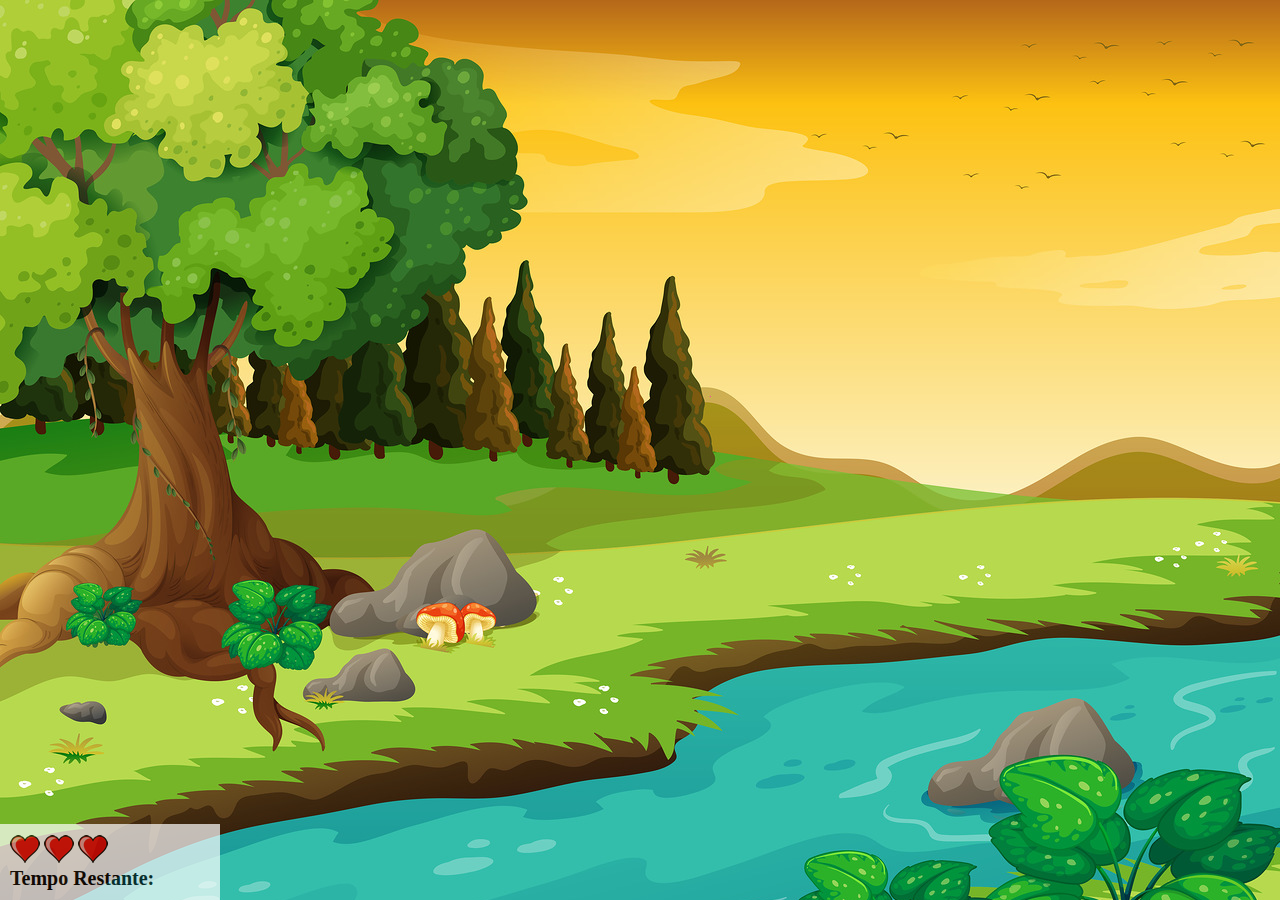
==== index.html @ 2ba8748e "first commit" ====
<!DOCTYPE html>
<html lang="pt-br">
<head>
    <meta charset="UTF-8">
    <meta name="viewport" content="width=device-width, initial-scale=1.0">
    <!-- CSS -->
    <link rel="stylesheet" href="style/style.css">
    <!-- Favicon -->
    <link rel="shortcut icon" href="img/mata_mosca.png" type="image/x-icon">
    <title>Mata Mosquito</title>
</head>
<body onresize="ajustarPalcoJogo()">
    <div class="painel">
        <div class="vidas">
            <img id="v1" draggable="false" src="img/coracao_cheio.png" alt="corações">
            <img id="v2" draggable="false" src="img/coracao_cheio.png" alt="corações">
            <img id="v3" draggable="false" src="img/coracao_cheio.png" alt="corações">
        </div>
        <div class="cronometro">
            Tempo Restante: <span id="cronometro"></span>
        </div>
    </div>


    
    <script src="js/engine.js" defer>
        document.getElementById('cronometro').innerHTML = state.time
    </script>
</body>
</html>
---- style/style.css ----
body {
    background-image: url('/img/bg.jpg');
    background-repeat: no-repeat;
    background-size: cover;
}


.mosquito-1 {
    width: 50px;
    height: 50px;
    
}

.mosquito-2 {
    width: 70px;
    height: 70px;
    
}

.mosquito-3 {
    width: 90px;
    height: 90px;
    
}

.ladoA {
    transform: scaleX(1);
}

.ladoB {
    transform: scaleX(-1);
}

.painel {
    position: absolute;
    width: 200px;
    padding: 10px;
    bottom: 0px;
    left: 0px;
    border-top: 1px solid #fff;
    background-color: #fff;
    opacity: 0.7;
    user-select: none;
}

.vidas {
    float: left;
    
}

.cronometro {
    float: left;
    font-size: 20px;
    font-weight: bold;
}

/* Button */
.reload {
    margin-bottom:50px
}
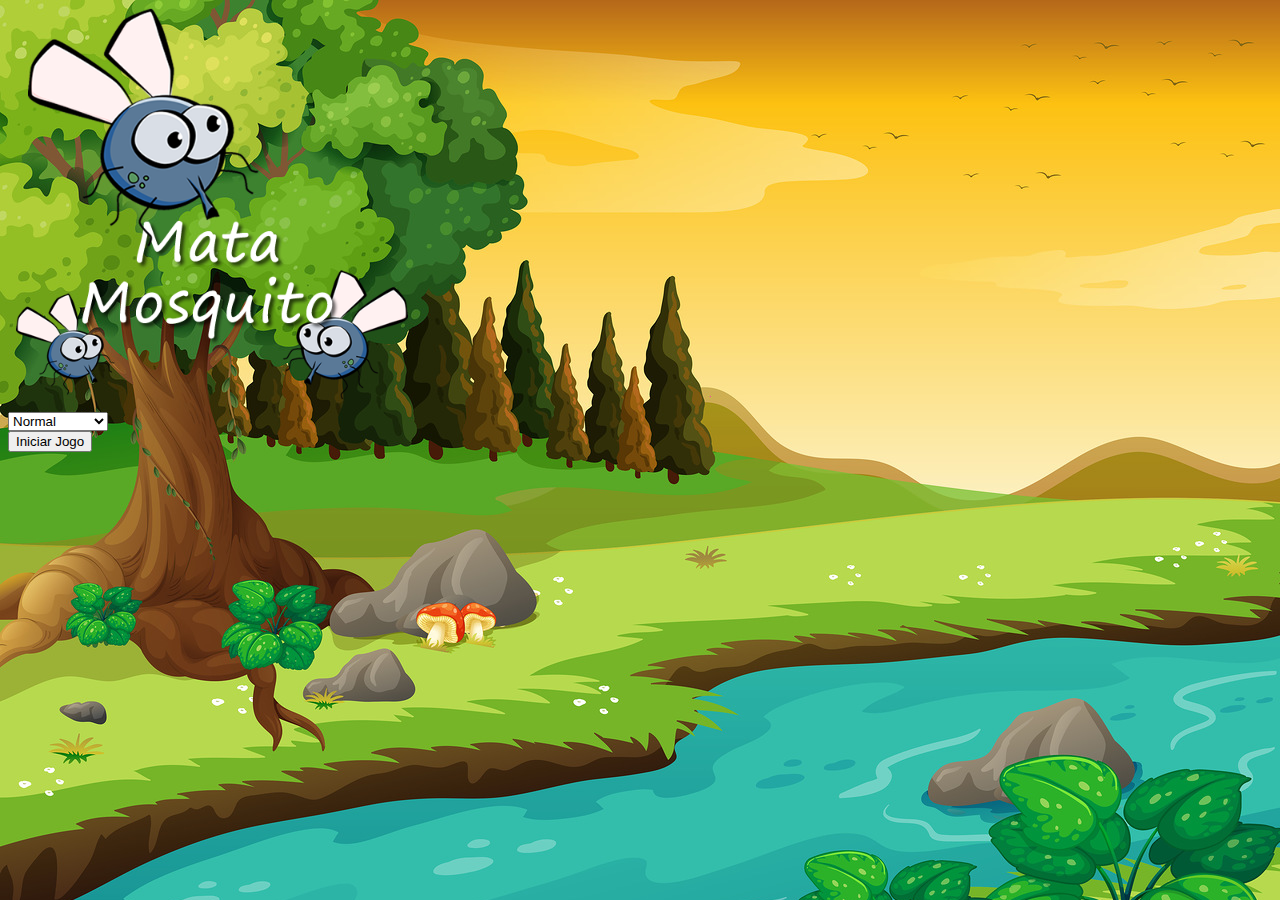
==== commit b0f6cb3b: "Project complete" ====
--- a/index.html
+++ b/index.html
@@ -3,28 +3,57 @@
 <head>
     <meta charset="UTF-8">
     <meta name="viewport" content="width=device-width, initial-scale=1.0">
-    <!-- CSS -->
-    <link rel="stylesheet" href="style/style.css">
     <!-- Favicon -->
     <link rel="shortcut icon" href="img/mata_mosca.png" type="image/x-icon">
     <title>Mata Mosquito</title>
+    <!-- Bootstrap -->
+    <link href="https://cdn.jsdelivr.net/npm/bootstrap@5.3.2/dist/css/bootstrap.min.css" 
+    rel="stylesheet" 
+    integrity="sha384-T3c6CoIi6uLrA9TneNEoa7RxnatzjcDSCmG1MXxSR1GAsXEV/Dwwykc2MPK8M2HN" 
+    crossorigin="anonymous">
+    <!-- CSS -->
+    <link rel="stylesheet" href="style/style.css">
+    <script>
+        function iniciarJogo(){
+            let nivel = document.getElementById('nivel').value
+            window.location.href = 'game.html?' + nivel
+        }
+        
+    </script>
 </head>
-<body onresize="ajustarPalcoJogo()">
-    <div class="painel">
-        <div class="vidas">
-            <img id="v1" draggable="false" src="img/coracao_cheio.png" alt="corações">
-            <img id="v2" draggable="false" src="img/coracao_cheio.png" alt="corações">
-            <img id="v3" draggable="false" src="img/coracao_cheio.png" alt="corações">
+<body>
+    <div class="container">
+        <div class="row">
+            <div class="col">
+                <div class="d-flex justify-content-center">
+                    <img src="img/game.png" alt="" height="400px">
+                </div>
+            </div>
         </div>
-        <div class="cronometro">
-            Tempo Restante: <span id="cronometro"></span>
+
+        <div class="row">
+            <div class="col">
+                <div class="d-flex justify-content-center">
+                    <div class="mb-2">
+                        <select  class="form-control" id="nivel">
+                            <option value="normal">Normal</option>
+                            <option value="dificil">Difícil</option>
+                            <option value="chucknorris">Chuck Norris</option>
+                        </select>
+                    </div>
+                </div>
+            </div>
+        </div>
+
+        <div class="row">
+            <div class="col">
+                <div class="reload d-flex justify-content-center">
+                    <button type="button" class="btn btn-danger btn-lg" onclick="iniciarJogo()">
+                        Iniciar Jogo
+                    </button>
+                </div>
+            </div>
         </div>
     </div>
-
-
-    
-    <script src="js/engine.js" defer>
-        document.getElementById('cronometro').innerHTML = state.time
-    </script>
 </body>
 </html>--- a/style/style.css
+++ b/style/style.css
@@ -1,7 +1,13 @@
+html {
+    cursor: url(/img/mata_mosca.png) 30 30, auto;
+    
+}
+
 body {
     background-image: url('/img/bg.jpg');
     background-repeat: no-repeat;
     background-size: cover;
+    
 }
 
 
@@ -57,4 +63,17 @@
 /* Button */
 .reload {
     margin-bottom:50px
+}
+
+/* span do Game Over */
+
+.quote {
+    text-align: center;
+    font-size: 1.3rem;
+    
+}
+span {
+    font-weight: bold;
+    font-size: 2rem;
+    
 }